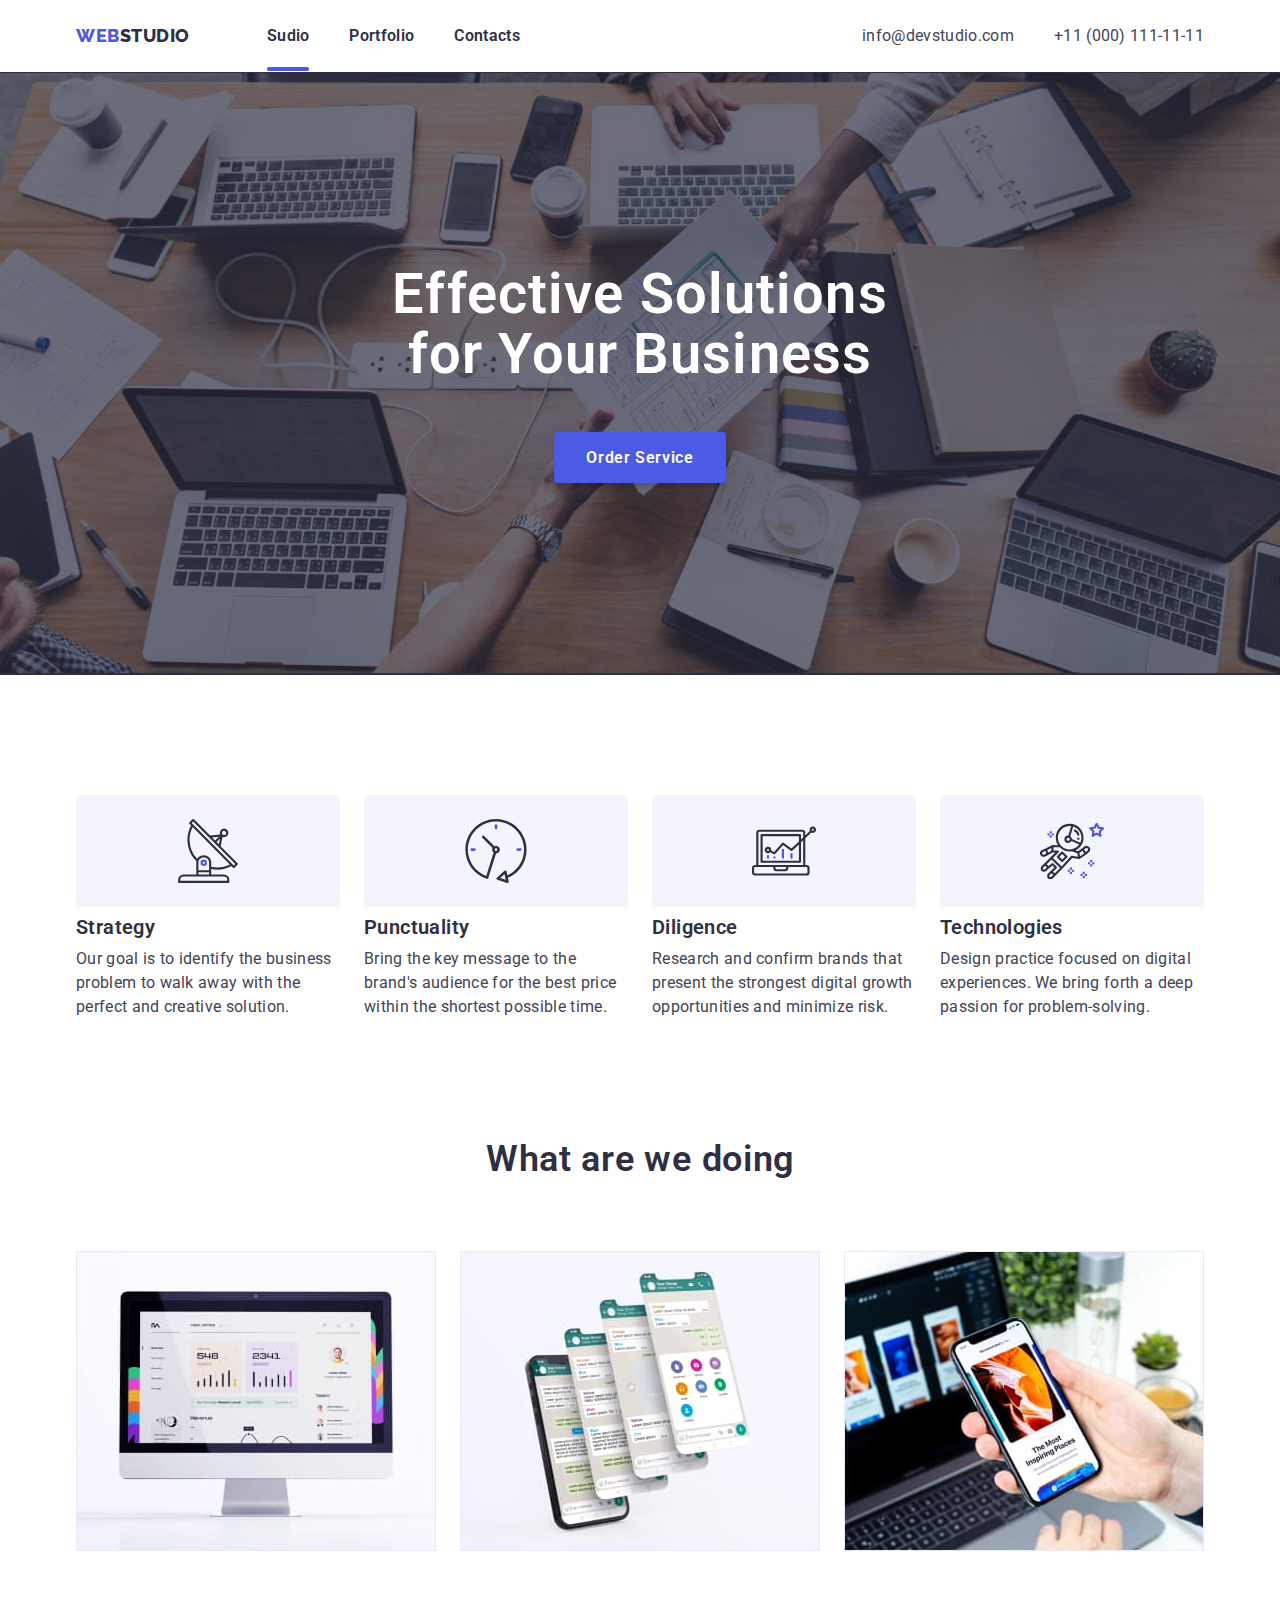
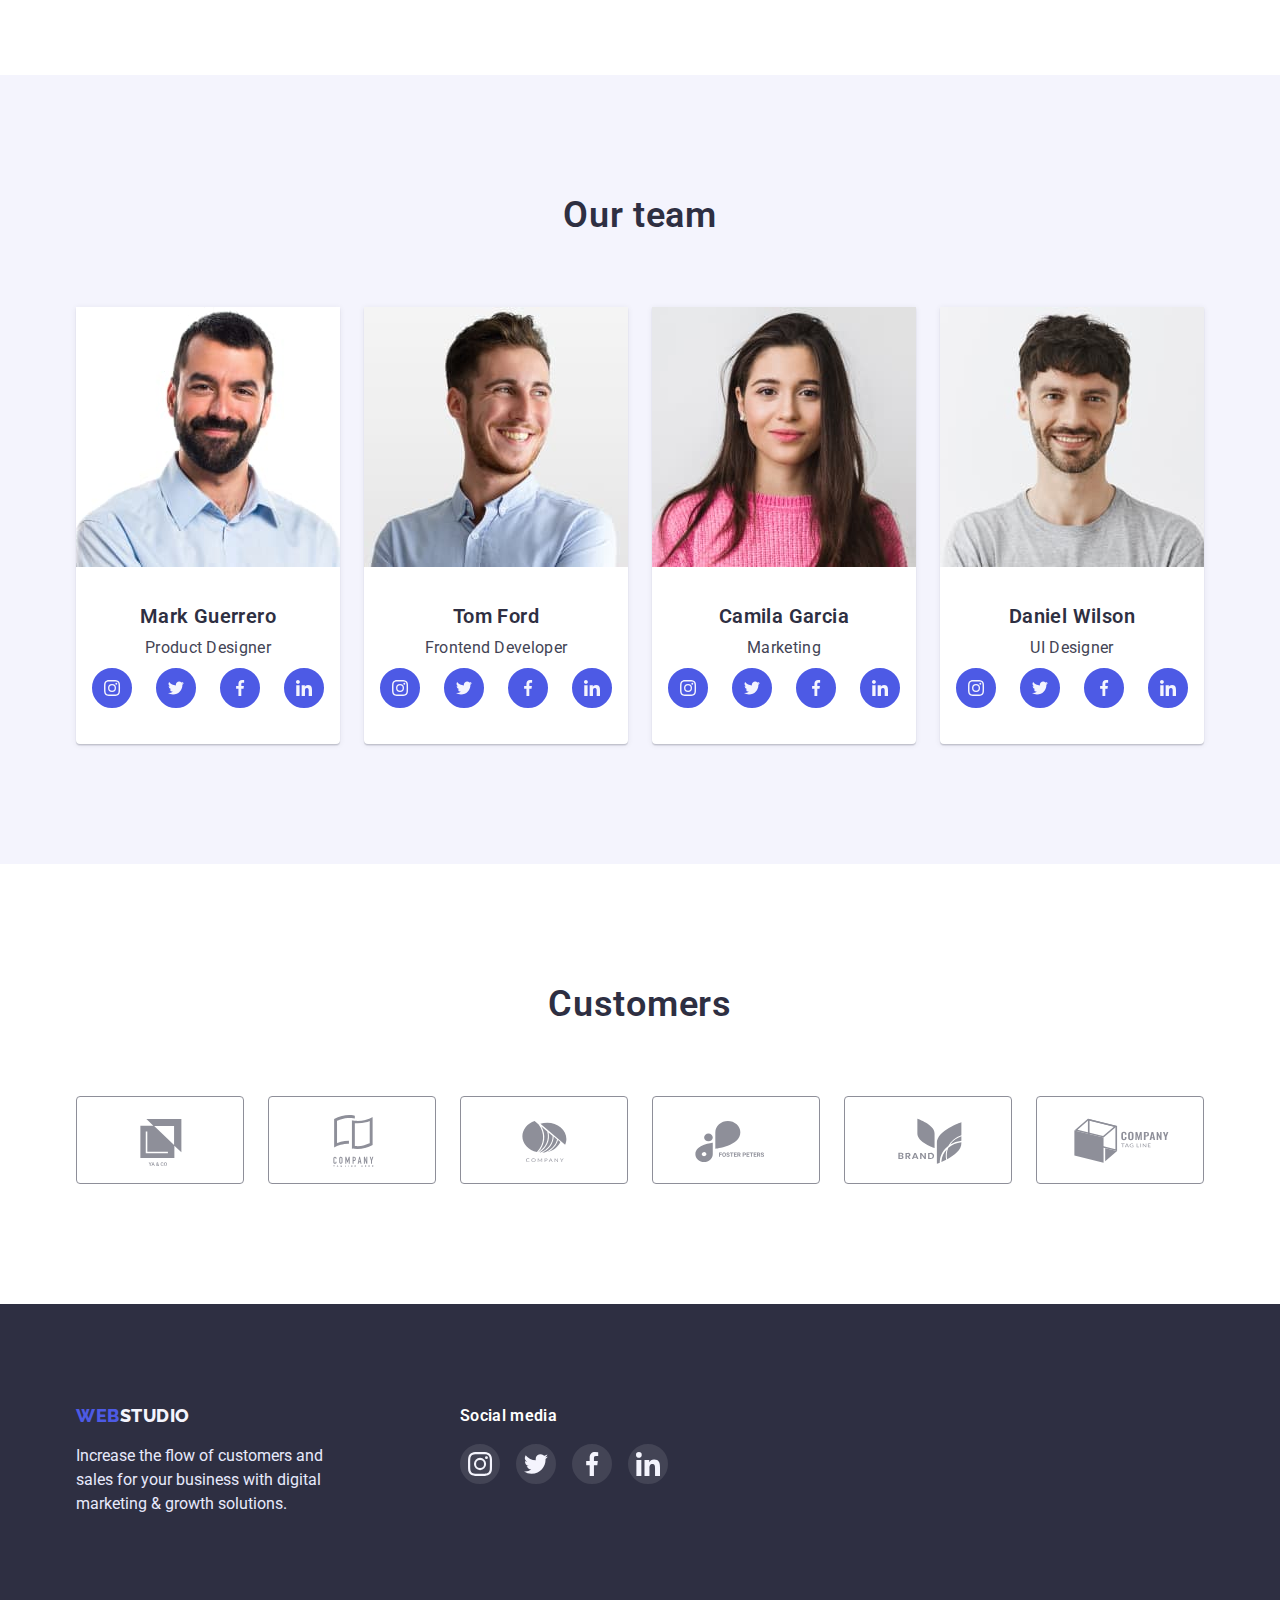
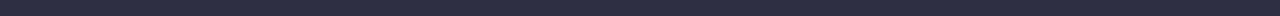
==== index.html @ a567e99f "init-01" ====
<!DOCTYPE html>
<html lang="en">
  <head>
    <meta charset="UTF-8" />
    <meta http-equiv="X-UA-Compatible" content="IE=edge" />
    <meta name="viewport" content="width=device-width, initial-scale=1.0" />
    <title>Sudio</title>
    <link rel="preconnect" href="https://fonts.googleapis.com" />
    <link rel="preconnect" href="https://fonts.gstatic.com" crossorigin />
    <link
      href="https://fonts.googleapis.com/css2?family=Raleway:wght@700&family=Roboto:wght@400;500;700;900&display=swap"
      rel="stylesheet"
    />
    <link
      rel="stylesheet"
      href="https://cdnjs.cloudflare.com/ajax/libs/modern-normalize/1.0.0/modern-normalize.min.css"
    />
    <link href="./css/styles.css" rel="stylesheet" />
  </head>
  <body>
    <!-- Header -->
    <header class="header-box">
      <div class="container flex-container">
        <nav class="nav-menu">
          <!-- Logo -->
          <a href="./index.html" class="logo"
            ><span class="accent">WEB</span>STUDIO</a
          >
          <!-- Navigation list -->
          <ul class="nav-list">
            <li>
              <a href="./index.html" class="nav-item current">Sudio</a>
            </li>
            <li><a href="./portfolio.html" class="nav-item">Portfolio</a></li>
            <li><a href="#" class="nav-item">Contacts</a></li>
          </ul>
        </nav>
        <!-- Contacts -->
        <ul class="header-conts">
          <li>
            <a href="mailto:info@devstydio.com" class="tel-mail"
              >info@devstudio.com</a
            >
          </li>
          <li>
            <a href="tel:+110001111111" class="tel-mail">+11 (000) 111-11-11</a>
          </li>
        </ul>
      </div>
    </header>

    <!-- Main: STUDIO -->

    <main>
      <!-- HERO -->
      <section class="hero-box">
        <div class="container">
          <div class="hero-content-box">
            <h1 class="hero-text">
              Effective Solutions <br />
              for Your Business
            </h1>
            <button type="button" class="order-btn" data-modal-open>
              Order Service
            </button>
          </div>
        </div>
      </section>

      <!-- Our qualities -->
      <section class="section">
        <div class="container">
          <h2 class="hidden">Our qualities</h2>
          <ul class="sect-card-list">
            <li>
              <div class="img-qualities">
                <svg class="img-qualit-icon">
                  <use href="./images/icons.svg#qualit-1"></use>
                </svg>
              </div>
              <h3 class="card-title">Strategy</h3>
              <p class="card-text qualit-p-width">
                Our goal is to identify the business problem to walk away with
                the perfect and creative solution.
              </p>
            </li>
            <li>
              <div class="img-qualities">
                <svg class="img-qualit-icon">
                  <use href="./images/icons.svg#qualit-2"></use>
                </svg>
              </div>
              <h3 class="card-title">Punctuality</h3>
              <p class="card-text qualit-p-width">
                Bring the key message to the brand's audience for the best price
                within the shortest possible time.
              </p>
            </li>
            <li>
              <div class="img-qualities">
                <svg class="img-qualit-icon">
                  <use href="./images/icons.svg#qualit-3"></use>
                </svg>
              </div>
              <h3 class="card-title">Diligence</h3>
              <p class="card-text qualit-p-width">
                Research and confirm brands that present the strongest digital
                growth opportunities and minimize risk.
              </p>
            </li>
            <li>
              <div class="img-qualities">
                <svg class="img-qualit-icon">
                  <use href="./images/icons.svg#qualit-4"></use>
                </svg>
              </div>
              <h3 class="card-title">Technologies</h3>
              <p class="card-text qualit-p-width">
                Design practice focused on digital experiences. We bring forth a
                deep passion for problem-solving.
              </p>
            </li>
          </ul>
        </div>
      </section>

      <!-- What are we doing -->
      <section class="section no-top-padding">
        <div class="container">
          <h2 class="sect-header">What are we doing</h2>

          <ul class="sect-card-list">
            <li>
              <img src="images/img-01.jpg" alt="Desktop" width="360" />
            </li>
            <li>
              <img src="images/img-02.jpg" alt="Smartphone" width="360" />
            </li>
            <li>
              <img
                src="images/img-03.jpg"
                alt="Smartphone and Laptop"
                width="360"
              />
            </li>
          </ul>
        </div>
      </section>

      <!-- Our team -->
      <section class="section bgd-cloud">
        <div class="container">
          <h2 class="sect-header">Our team</h2>

          <ul class="sect-card-list">
            <li>
              <div class="teammember">
                <img src="images/tm-01.jpg" alt="Mark Guerrero" height="260" />
                <div class="teammember-textbox">
                  <h3 class="card-title">Mark Guerrero</h3>
                  <p class="card-text">Product Designer</p>

                  <ul class="tm-icons-list">
                    <li>
                      <a href="https://www.instagram.com/">
                        <svg height="40" width="40">
                          <use href="./images/icons.svg#tm-inst"></use>
                        </svg>
                      </a>
                    </li>
                    <li>
                      <a href="https://twitter.com/">
                        <svg height="40" width="40">
                          <use href="./images/icons.svg#tm-twit"></use>
                        </svg>
                      </a>
                    </li>
                    <li>
                      <a href="https://www.facebook.com/">
                        <svg height="40" width="40">
                          <use href="./images/icons.svg#tm-fcbk"></use>
                        </svg>
                      </a>
                    </li>
                    <li>
                      <a href="https://www.linkedin.com/">
                        <svg height="40" width="40">
                          <use href="./images/icons.svg#tm-ldin"></use>
                        </svg>
                      </a>
                    </li>
                  </ul>
                </div>
              </div>
            </li>
            <li>
              <div class="teammember">
                <img src="images/tm-02.jpg" alt="Tom Ford" height="260" />
                <div class="teammember-textbox">
                  <h3 class="card-title">Tom Ford</h3>
                  <p class="card-text">Frontend Developer</p>

                  <ul class="tm-icons-list">
                    <li>
                      <a href="https://www.instagram.com/">
                        <svg height="40" width="40">
                          <use href="./images/icons.svg#tm-inst"></use>
                        </svg>
                      </a>
                    </li>
                    <li>
                      <a href="https://twitter.com/">
                        <svg height="40" width="40">
                          <use href="./images/icons.svg#tm-twit"></use>
                        </svg>
                      </a>
                    </li>
                    <li>
                      <a href="https://www.facebook.com/">
                        <svg height="40" width="40">
                          <use href="./images/icons.svg#tm-fcbk"></use>
                        </svg>
                      </a>
                    </li>
                    <li>
                      <a href="https://www.linkedin.com/">
                        <svg height="40" width="40">
                          <use href="./images/icons.svg#tm-ldin"></use>
                        </svg>
                      </a>
                    </li>
                  </ul>
                </div>
              </div>
            </li>
            <li>
              <div class="teammember">
                <img src="images/tm-03.jpg" alt="Camila Garcia" height="260" />
                <div class="teammember-textbox">
                  <h3 class="card-title">Camila Garcia</h3>
                  <p class="card-text">Marketing</p>

                  <ul class="tm-icons-list">
                    <li>
                      <a href="https://www.instagram.com/">
                        <svg height="40" width="40">
                          <use href="./images/icons.svg#tm-inst"></use>
                        </svg>
                      </a>
                    </li>
                    <li>
                      <a href="https://twitter.com/">
                        <svg height="40" width="40">
                          <use href="./images/icons.svg#tm-twit"></use>
                        </svg>
                      </a>
                    </li>
                    <li>
                      <a href="https://www.facebook.com/">
                        <svg height="40" width="40">
                          <use href="./images/icons.svg#tm-fcbk"></use>
                        </svg>
                      </a>
                    </li>
                    <li>
                      <a href="https://www.linkedin.com/">
                        <svg height="40" width="40">
                          <use href="./images/icons.svg#tm-ldin"></use>
                        </svg>
                      </a>
                    </li>
                  </ul>
                </div>
              </div>
            </li>
            <li>
              <div class="teammember">
                <img src="images/tm-04.jpg" alt="Daniel Wilson" height="260" />
                <div class="teammember-textbox">
                  <h3 class="card-title">Daniel Wilson</h3>
                  <p class="card-text">UI Designer</p>

                  <ul class="tm-icons-list">
                    <li>
                      <a href="https://www.instagram.com/">
                        <svg height="40" width="40">
                          <use href="./images/icons.svg#tm-inst"></use>
                        </svg>
                      </a>
                    </li>
                    <li>
                      <a href="https://twitter.com/">
                        <svg height="40" width="40">
                          <use href="./images/icons.svg#tm-twit"></use>
                        </svg>
                      </a>
                    </li>
                    <li>
                      <a href="https://www.facebook.com/">
                        <svg height="40" width="40">
                          <use href="./images/icons.svg#tm-fcbk"></use>
                        </svg>
                      </a>
                    </li>
                    <li>
                      <a href="https://www.linkedin.com/">
                        <svg height="40" width="40">
                          <use href="./images/icons.svg#tm-ldin"></use>
                        </svg>
                      </a>
                    </li>
                  </ul>
                </div>
              </div>
            </li>
          </ul>
        </div>
      </section>

      <!-- Customers -->
      <section class="section">
        <div class="container">
          <h2 class="sect-header">Customers</h2>
          <ul class="sect-card-list">
            <li>
              <a href="#" class="customer-card">
                <svg class="customer-logo">
                  <use href="./images/icons.svg#client-01"></use>
                </svg>
              </a>
            </li>
            <li>
              <a href="#" class="customer-card">
                <svg class="customer-logo">
                  <use href="./images/icons.svg#client-02"></use>
                </svg>
              </a>
            </li>
            <li>
              <a href="#" class="customer-card">
                <svg class="customer-logo">
                  <use href="./images/icons.svg#client-03"></use>
                </svg>
              </a>
            </li>
            <li>
              <a href="#" class="customer-card">
                <svg class="customer-logo">
                  <use href="./images/icons.svg#client-04"></use>
                </svg>
              </a>
            </li>
            <li>
              <a href="#" class="customer-card">
                <svg class="customer-logo">
                  <use href="./images/icons.svg#client-05"></use>
                </svg>
              </a>
            </li>
            <li>
              <a href="#" class="customer-card">
                <svg class="customer-logo">
                  <use href="./images/icons.svg#client-06"></use>
                </svg>
              </a>
            </li>
          </ul>
        </div>
      </section>
    </main>

    <!-- Footer -->
    <footer class="footer-box">
      <div class="container footer-flex">
        <div class="left-foot-box">
          <a href="./index.html" class="footer-logo"
            ><span class="accent">WEB</span>STUDIO</a
          >
          <p class="footer-text">
            Increase the flow of customers and sales for your business with
            digital marketing & growth solutions.
          </p>
        </div>
        <div class="sm-links-foot-box">
          <h3 class="footer-subtitle">Social media</h3>
          <ul class="foot-icons-list">
            <li>
              <a href="https://www.instagram.com/" class="foot-sm-icon">
                <svg height="40" width="40">
                  <use href="./images/icons.svg#foot-1-inst"></use>
                </svg>
              </a>
            </li>
            <li>
              <a href="https://twitter.com/" class="foot-sm-icon">
                <svg height="40" width="40">
                  <use href="./images/icons.svg#foot-2-twit"></use>
                </svg>
              </a>
            </li>
            <li>
              <a href="https://www.facebook.com/" class="foot-sm-icon">
                <svg height="40" width="40">
                  <use href="./images/icons.svg#foot-3-fcbk"></use>
                </svg>
              </a>
            </li>
            <li>
              <a href="https://www.linkedin.com/" class="foot-sm-icon">
                <svg height="40" width="40">
                  <use href="./images/icons.svg#foot-4-ldin"></use>
                </svg>
              </a>
            </li>
          </ul>
        </div>
      </div>
    </footer>

    <!-- Modal -->
    <div class="backdrop is-hidden" data-modal>
      <div class="modal">
        <button type="button" class="close-btn" data-modal-close>
          <svg height="8" width="8" class="close-cross">
            <use href="./images/icons.svg#close"></use>
          </svg>
        </button>
      </div>
    </div>
    <script src="./js/modal.js"></script>
  </body>
</html>
---- css/styles.css ----
/* --- Global styles --- */

*,
*::before,
*::after {
    box-sizing: border-box;
}

:root {
    --clr-navy-blue: #2E2F42;
    --clr-slate: #434455;
    --clr-light-slate: #8E8F99;
    --clr-iris: #4D5AE5;
    --clr-white: #ffffff;
    --clr-cloud: #F4F4FD;
    --clr-cornflower: #E7E9FC;
    --clr-success: #31D0AA;
    --font-logo: 'Raleway', sans-serif;
    --font-main: 'Roboto', sans-serif
}

body {
    font-family: var(--font-main);
    background-color: var(--clr-white);
    color: var(--clr-navy-blue);
}

.container {
    margin: 0 auto;
    padding: 0 15px;

    width: 1158px;
}

.flex-container {
    display: flex;
    justify-content: space-between;
}

.column {
    flex-direction: column;
}


.accent {
    color: var(--clr-iris);
}

.hidden {
    display: none
}

.section {
    display: flex;
    justify-content: center;

    margin: 0;
    padding: 120px 0;
}

.sect-header {
    margin: 0 0 72px 0;
    padding: 0;

    text-align: center;
    font-weight: 600;
    font-size: 36px;
    line-height: 1.1111;
    letter-spacing: 0.02em;
    color: var(--dark-navy-clr);
}

.sect-card-list {
    display: flex;
    justify-content: space-between;
    flex-wrap: wrap;
    row-gap: 48px;

    margin: 0;
    padding: 0;

    list-style-type: none;
}

.card-title {
    margin: 0 0 8px 0;
    padding: 0;

    font-weight: 600;
    font-size: 20px;
    line-height: 1.2;
    letter-spacing: 0.02em;
    color: var(--clr-navy-blue);
}

.card-text {
    margin: 0;
    padding: 0;

    font-size: 16px;
    line-height: 1.5;
    letter-spacing: 0.02em;
    color: var(--clr-slate);
}




/* - Header styles - */

.header-box {
    display: flex;
    justify-content: center;

    padding: 24px 0;

    background-color: var(--clr-white);
    box-shadow: 0px 2px 1px rgba(46, 47, 66, 0.08), 0px 1px 1px rgba(46, 47, 66, 0.16), 0px 1px 6px rgba(46, 47, 66, 0.08);
}

.nav-menu {
    display: flex;
    gap: 77px;
}

.logo {
    margin: 0;
    padding: 0;

    font-family: var(--font-logo);
    font-weight: 800;
    font-size: 18px;
    line-height: 1.3333;
    letter-spacing: 0.03em;
    text-transform: uppercase;
    color: var(--clr-navy-blue);
    text-decoration: none;
}

.nav-list {
    display: flex;
    justify-content: space-between;
    gap: 40px;

    margin: 0;
    padding: 0;

    list-style-type: none;
}

.nav-item {
    position: relative;

    text-decoration: none;
    font-weight: 600;
    font-size: 16px;
    line-height: 1.5;
    letter-spacing: 0.02em;
    color: var(--clr-navy-blue);
    
    transition: color 250ms 
    cubic-bezier(0.4, 0, 0.2, 1);
    
}

.current::after {
    content: " ";

    position: absolute;
    top: 218%;
    left: 0;

    width: 100%;
    height: 4px;

    background-color: var(--clr-iris);
    border-radius: 2px;
}

.nav-item:hover {
    color: var(--clr-iris);
    
}

.nav-item:focus {
    color: var(--clr-slate);
}

.header-conts {
    display: flex;
    justify-content: space-between;
    gap: 40px;
    
    margin: 0;

    list-style-type: none;
}

.tel-mail {
    text-decoration: none;
    font-size: 16px;
    line-height: 1.5;
    letter-spacing: 0.02em;
    color: var(--clr-slate);

    transition: color 250ms 
    cubic-bezier(0.4, 0, 0.2, 1);
}

.tel-mail:hover,
.tel-mail:focus {
    color: var(--clr-iris);
}



/* - Footer styles - */

.footer-box {
    display: flex;
    justify-content: center;

    padding: 100px 0;
    margin: 0;

    background: var(--clr-navy-blue);
}

.left-foot-box {
    margin: 0;
    padding: 0;
}

.footer-flex {
    display: flex;
}

.footer-logo {
    font-family: var(--font-logo);
    font-weight: 800;
    font-size: 18px;
    line-height: 1.3333;
    letter-spacing: 0.03em;
    text-transform: uppercase;
    color: var(--clr-cloud);
    text-decoration: none;
}

.footer-text {
    margin: 16px 0 0 0;

    width: 264px;

    font-size: 16px;
    line-height: 1.5;
    color: var(--clr-cornflower);
}

.sm-links-foot-box {
    margin: 0 0 0 120px;
    padding: 0;
}

.footer-subtitle {
    margin: 0;
    padding: 0;

    font-weight: 600;
    font-size: 16px;
    line-height: 1.5;
    letter-spacing: 0.02em;
    color: var(--clr-white);
}

.foot-icons-list {
    display: flex;
    gap: 16px;
    
    margin: 16px 0 0 0;
    padding: 0;

    list-style-type: none;
}

.foot-sm-icon {
    fill: rgba(255, 255, 255, 0.1);

    transition: fill 250ms 
    cubic-bezier(0.4, 0, 0.2, 1);
}

.foot-sm-icon:hover, 
.foot-sm-icon:focus {
    fill: var(--clr-success);
}






/* --- Studio Styles --- */


/* HERO Section Styles */

.hero-box {
    display: flex;
    justify-content: center;

    margin: 0;
    padding: 192px 0;

    background-color: var(--clr-navy-blue);
    background-image: 
    linear-gradient(
        to right,
        rgba(46, 47, 66, 0.7),
        rgba(46, 47, 66, 0.7)
    ),
    url(../images/hero-bgd.jpg);
    background-repeat: no-repeat;
    background-position: center;
    
    
}


.hero-content-box {
    display: flex;
    flex-direction: column;
    align-items: center;
}

.hero-text {
    margin: 0;
    padding: 0;

    font-weight: 600;
    font-size: 56px;
    line-height: 1.0714;
    letter-spacing: 0.02em;
    text-align: center;
    color: var(--clr-white);
}

.order-btn {
    padding: 16px 32px;
    margin: 48px 0 0 0;

    background: var(--clr-iris);
    box-shadow: 0px 4px 4px rgba(0, 0, 0, 0.15);
    border-radius: 4px;
    border: none;

    font-weight: 600;
    font-size: 16px;
    line-height: 1.1875;
    letter-spacing: 0.04em;
    color: var(--clr-white);
    font-family: 'Roboto', sans-serif;

    cursor: pointer;

    transition:
    background-color 250ms 
    cubic-bezier(0.4, 0, 0.2, 1);
}

.order-btn:hover {
    background-color: #404BBF;
}



/* Qualities Section Styles */

.qualit-p-width {
    width: 264px;
}

.img-qualities {
    display: flex;
    align-items: center;
    justify-content: center;

    margin: 0 0 8px 0;
    padding: 0;

    width: 264px;
    height: 112px;

    background-color: var(--clr-cloud);
    border-radius: 4px;
    
    
}

.img-qualit-icon {
    width: 64px;
    height: 64px;
}



/* WeDoing Section Styles */

.no-top-padding {
    padding-top: 0;
}


/* Team Section Styles */

.bgd-cloud {
    background-color: var(--clr-cloud);
}

.teammember {
    padding: 0 0 32px 0;

    width: 264px;

    background: var(--clr-white);
    box-shadow: 0px 1px 6px rgba(46, 47, 66, 0.08), 0px 1px 1px rgba(46, 47, 66, 0.16), 0px 2px 1px rgba(46, 47, 66, 0.08);
    border-radius: 0px 0px 4px 4px;
    
}

.teammember-textbox {
    display: flex;
    flex-direction: column;
    justify-content: center;
    align-items: center;

    margin: 32px 0 0 0;
}

.tm-icons-list {
    display: flex;
    gap: 24px;

    margin: 8px 0 0 0;
    padding: 0;
    
    list-style-type: none;
}





/* Customers Section Styles */

.customer-card {
    display: flex;
    align-items: center;
    justify-content: center;

    margin: 0;
    padding: 0;

    width: 168px;
    height: 88px;

    border: 1px solid var(--clr-light-slate);
    border-radius: 4px;
    fill: var(--clr-light-slate);

    cursor: pointer;
    
    transition: 
    border 250ms 
    cubic-bezier(0.4, 0, 0.2, 1), 
    fill 250ms 
    cubic-bezier(0.4, 0, 0.2, 1);
}

.customer-card:hover, 
.customer-card:focus {
    border: 1px solid var(--clr-iris);
    fill: var(--clr-iris);
}

.customer-logo {
    width: 104px;
    height: 56px;
}







/* --- Portfolio Styles --- */

.port-top-padding {
    padding-top: 96px;
}

.filter-box {
    display: flex;
    justify-content: center;

    margin: 0 0 72px 0;
    padding: 0;
}

.filter {
    display: flex;
    justify-content: space-between;
    gap: 24px;

    margin: 0;
    padding: 0;

    list-style-type: none;
}

.filter-btn {
    padding: 8px 16px;
    margin: 0;

    background: var(--clr-cloud);
    border: 1px solid var(--clr-cornflower);
    border-radius: 4px;
    border: none;

    color: var(--clr-iris);
    font-family: var(--font-main);
    text-align: center;
    letter-spacing: 0.04em;
    font-weight: 600;
    font-size: 16px;
    line-height: 1.5;

    cursor: pointer;
    
    transition: 
    background-color 250ms 
    cubic-bezier(0.4, 0, 0.2, 1), 
    color 250ms 
    cubic-bezier(0.4, 0, 0.2, 1), 
    box-shadow 250ms 
    cubic-bezier(0.4, 0, 0.2, 1);

}

.filter-btn:hover {
    background-color: var(--clr-iris);
    color: var(--clr-white);
    box-shadow: 0px 3px 1px rgba(0, 0, 0, 0.1), 0px 2px 1px rgba(0, 0, 0, 0.08), 0px 2px 2px rgba(0, 0, 0, 0.12);
}

.port-item {
    margin: 0;
    padding: 0;

    border: 0.5px solid #F4F4FD;
    box-shadow: 0px 1px 6px rgba(46, 47, 66, 0.08);
    
    transition: box-shadow 250ms 
    cubic-bezier(0.4, 0, 0.2, 1);
    transition: transform 250ms 
    cubic-bezier(0.4, 0, 0.2, 1);
}

.port-item:hover,
.port-item:focus {
    box-shadow:
        0px 1px 6px rgba(46, 47, 66, 0.08),
        0px 1px 1px rgba(46, 47, 66, 0.16),
        0px 2px 1px rgba(46, 47, 66, 0.08);
}

.port-link {
    text-decoration: none;
}

.port-item-imgbox {
    position: relative;
    overflow: hidden;
    height: 300px;
}


.port-item-textbox {
    margin: 0;
    padding: 32px 0 32px 16px;
}

.port-thumb {
    position: absolute;
    top: 0;
    left: 0;

    width: 360px;
    height: 300px;

    background: var(--clr-iris);

    transform: translateY(100%);
    transition: transform 250ms 
        cubic-bezier(0.4, 0, 0.2, 1);
}

.port-item:hover .port-thumb,
.port-item:focus .port-thumb {
    transform: translateY(0%);
}

.port-thumb-text {
    margin: 0;
    padding: 40px 32px;

    font-size: 16px;
    line-height: 1.5;
    color: var(--clr-cloud);
}





/* --- Modal --- */

.backdrop {
    position: fixed;
    top: 0;
    left: 0;

    width: 100%;
    height: 100%;

    background-color: rgba(46, 47, 66, 0.4);

    transform: scaleY(100%);
    transition: transform 250ms 
    cubic-bezier(0.4, 0, 0.2, 1);
}

.backdrop.is-hidden {
    opacity: 0;
    pointer-events: none;
    visibility: hidden;
    transform: scaleY(0%);
}

.modal {
    position: absolute;
    top: 50%;
    left: 50%;
    transform: translate(-50%, -50%);

    min-width: 408px;
    min-height: 576px;

    background-color: #FCFCFC;
    box-shadow: 0px 1px 1px rgba(0, 0, 0, 0.14),
    0px 1px 3px rgba(0, 0, 0, 0.12),
    0px 2px 1px rgba(0, 0, 0, 0.2);
    border-radius: 4px;
}

.close-btn {
    position: absolute;
    top: 24px;
    right: 24px;

    width: 24px;
    height: 24px;

    background-color: var(--clr-cornflower);
    border: 1px solid rgba(0, 0, 0, 0.1);
    border-radius: 12px;

    cursor: pointer;
}

.close-cross {
    position: absolute;
    top: 50%;
    left: 50%;
    transform: translate(-50%, -50%);
}
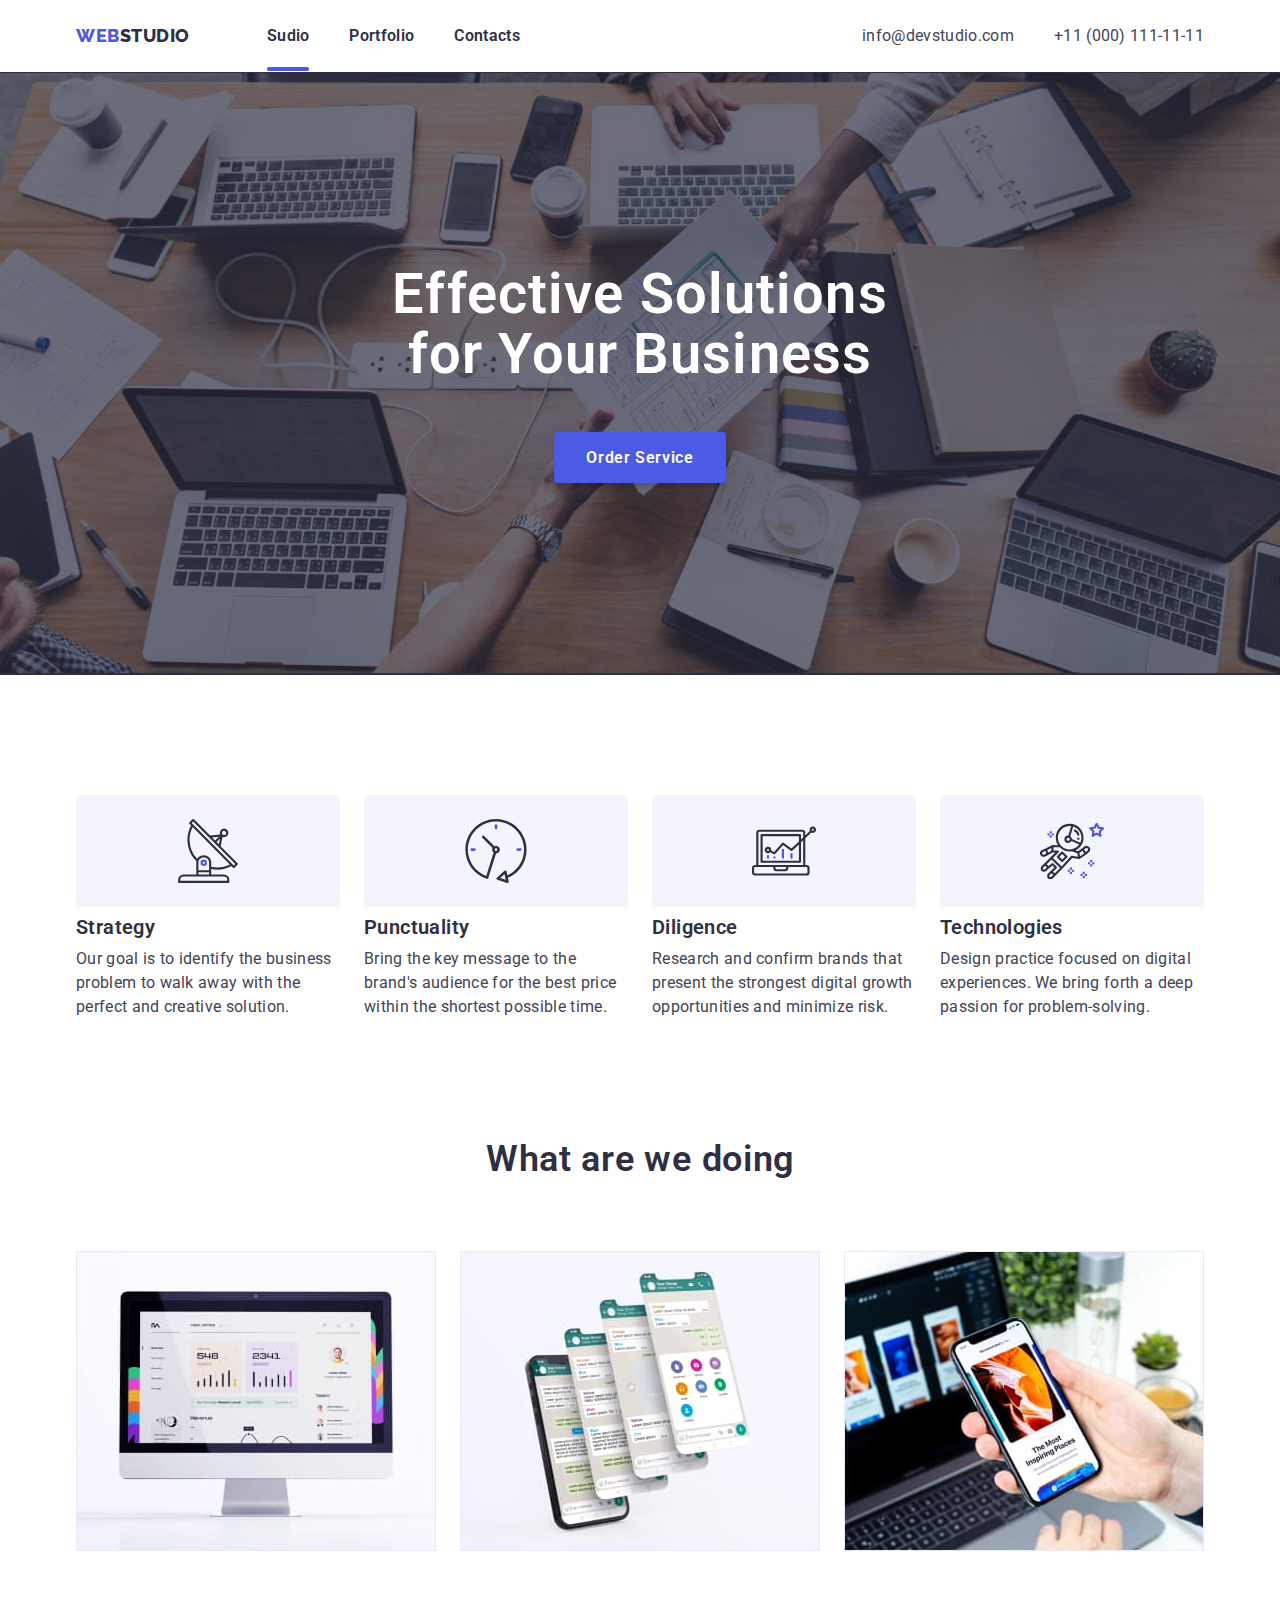
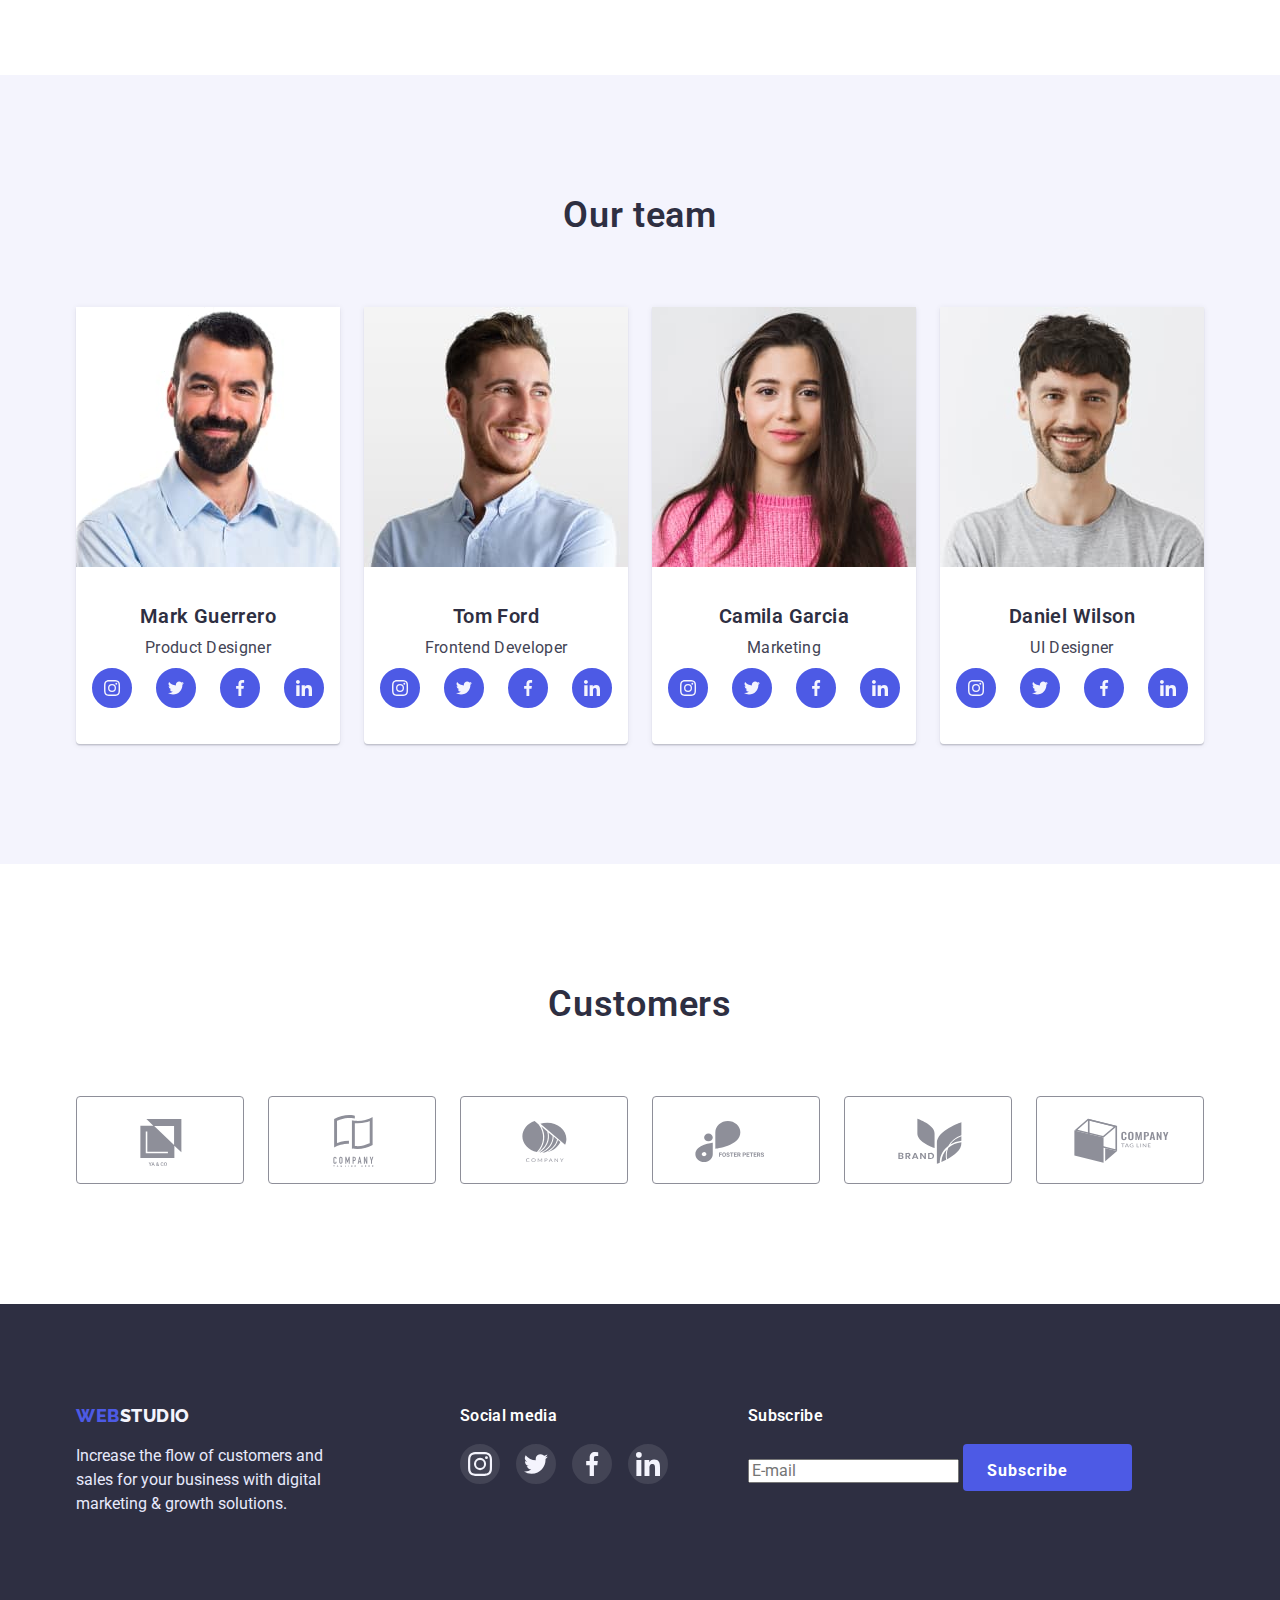
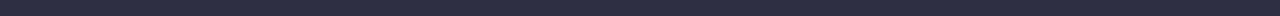
==== commit 5c7182ec: "modal-02" ====
--- a/index.html
+++ b/index.html
@@ -414,6 +414,16 @@
             </li>
           </ul>
         </div>
+        <form>
+          <label for="foot-mail" class="subscribe-label"> Subscribe </label>
+          <input
+            type="email"
+            name="email"
+            placeholder="E-mail"
+            id="foot-mail"
+          />
+          <button type="submit" class="subscribe-btn">Subscribe</button>
+        </form>
       </div>
     </footer>
 
@@ -425,6 +435,39 @@
             <use href="./images/icons.svg#close"></use>
           </svg>
         </button>
+
+        <form class="form">
+          <div class="form-group" role="group" aria-labelledby="modal-title">
+            <p id="modal-title" class="modal-title">
+              Leave your contacts and we will call you back
+            </p>
+            <label>
+              Name
+              <input type="text" name="username" class="form-elem" />
+            </label>
+            <label>
+              Phone
+              <input type="tel" name="tel" class="form-elem" />
+            </label>
+            <label>
+              Email
+              <input type="email" name="email" class="form-elem" />
+            </label>
+            <label>
+              Feedback
+              <textarea
+                name="feedback"
+                rows="5"
+                placeholder="Type your message here..."
+                class="form-elem"
+              ></textarea>
+            </label>
+            <input type="checkbox" name="privacy-policy" value="accept" />
+            I accept the terms and conditions of the Privacy Policy
+          </div>
+
+          <button type="submit">Subscribe</button>
+        </form>
       </div>
     </div>
     <script src="./js/modal.js"></script>
--- a/css/styles.css
+++ b/css/styles.css
@@ -258,7 +258,7 @@
 }
 
 .sm-links-foot-box {
-    margin: 0 0 0 120px;
+    margin: 0 80px 0 120px;
     padding: 0;
 }
 
@@ -294,6 +294,59 @@
 .foot-sm-icon:focus {
     fill: var(--clr-success);
 }
+
+.subscribe-label {
+    display: flex;
+    flex-direction: column;
+
+    margin: 0 0 16px 0;
+
+    font-weight: 600;
+    font-size: 16px;
+    line-height: 1.5;
+    letter-spacing: 0.02em;
+    color: var(--clr-white);
+}
+
+.subscribe-btn {
+    padding: 8px 24px;
+    margin: 0;
+
+    background: var(--clr-iris);
+    border-radius: 4px;
+    border: none;
+
+    font-weight: 700;
+    font-size: 16px;
+    line-height: 1.5;
+    letter-spacing: 0.06em;
+    color: var(--clr-white);
+    font-family: 'Roboto', sans-serif;
+
+    cursor: pointer;
+
+    transition:
+        background-color 250ms cubic-bezier(0.4, 0, 0.2, 1);
+}
+
+.subscribe-btn::after {
+    content: "";
+    display: inline-block;
+
+    width: 24px;
+    height: 24px;
+
+    margin: 0 0 0 16px;
+
+    background-image: url(../images/icons.svg#subscr-btn);
+    
+}
+
+.subscribe-btn:hover {
+    background-color: #404BBF;
+}
+
+
 
 
 
@@ -654,8 +707,10 @@
     left: 50%;
     transform: translate(-50%, -50%);
 
-    min-width: 408px;
-    min-height: 576px;
+    padding: 24px;
+
+    width: 408px;
+    height: 576px;
 
     background-color: #FCFCFC;
     box-shadow: 0px 1px 1px rgba(0, 0, 0, 0.14),
@@ -686,10 +741,40 @@
     transform: translate(-50%, -50%);
 }
 
-
-
-
-
-
-
-
+.close-btn:hover, 
+.close-btn:focus {
+    box-shadow: 
+    0px 1px 6px rgba(46, 47, 66, 0.08), 
+    0px 1px 1px rgba(46, 47, 66, 0.16), 
+    0px 2px 1px rgba(46, 47, 66, 0.08);
+}
+
+.form {
+
+}
+
+.form-group {
+   
+}
+
+.modal-title {
+    margin: 48px 0 0 0;
+
+    text-align: center;
+    font-weight: 600;
+    font-size: 16px;
+    line-height: 1.5;
+    letter-spacing: 0.02em;
+}
+
+.form-elem {
+    display: flex;
+}
+
+
+
+
+
+
+
+
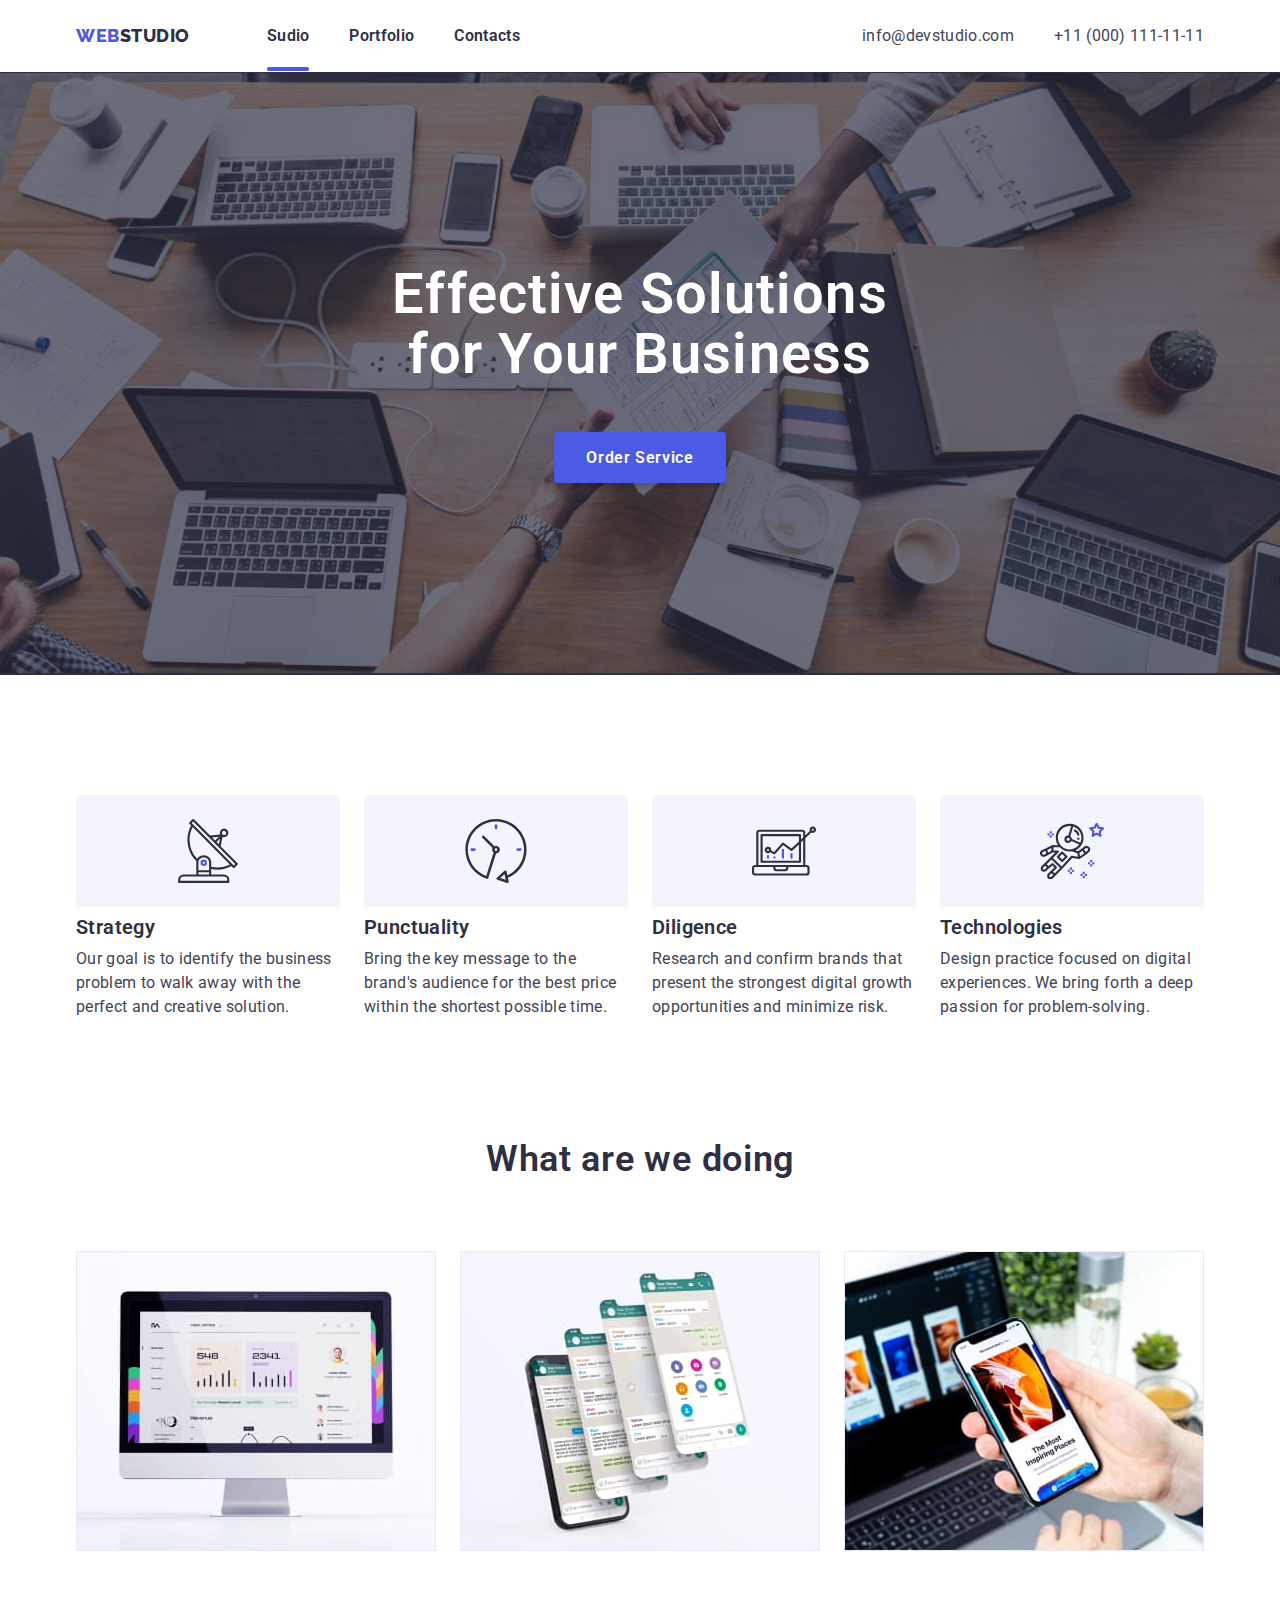
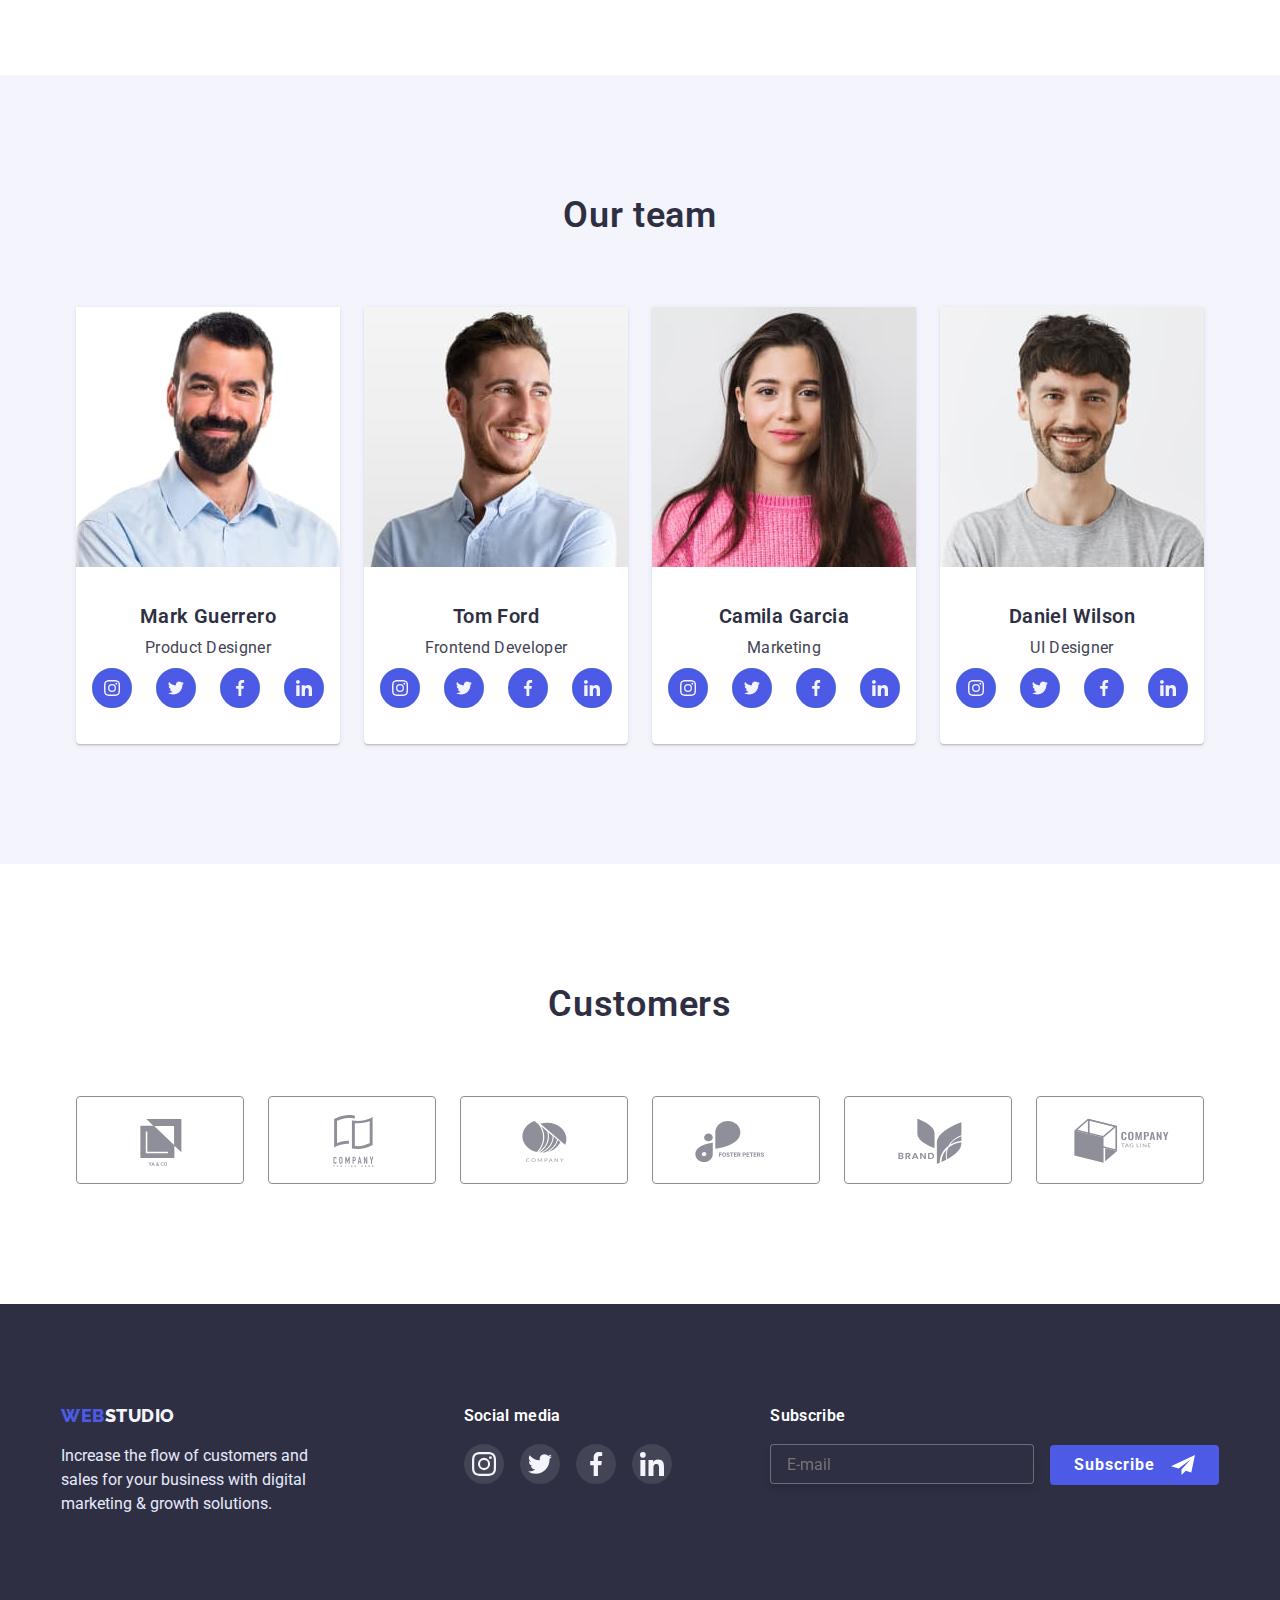
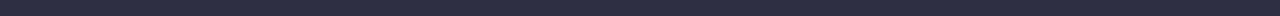
==== commit 34955b53: "footer-01" ====
--- a/index.html
+++ b/index.html
@@ -414,15 +414,23 @@
             </li>
           </ul>
         </div>
-        <form>
+        <form class="foot-form">
           <label for="foot-mail" class="subscribe-label"> Subscribe </label>
           <input
             type="email"
             name="email"
             placeholder="E-mail"
             id="foot-mail"
+            class="subscribe-input"
           />
-          <button type="submit" class="subscribe-btn">Subscribe</button>
+          <button type="submit" class="subscribe-btn">
+            <div class="subscr-btn-cont">
+              Subscribe
+              <svg height="24" width="24" class="subscribe-btn-img">
+                <use href="./images/icons.svg#subscr"></use>
+              </svg>
+            </div>
+          </button>
         </form>
       </div>
     </footer>
@@ -465,6 +473,15 @@
             <input type="checkbox" name="privacy-policy" value="accept" />
             I accept the terms and conditions of the Privacy Policy
           </div>
+          <svg height="24" width="18">
+            <use href="./images/icons.svg#mail"></use>
+          </svg>
+          <svg height="24" width="18">
+            <use href="./images/icons.svg#phone"></use>
+          </svg>
+          <svg height="24" width="18">
+            <use href="./images/icons.svg#user"></use>
+          </svg>
 
           <button type="submit">Subscribe</button>
         </form>
--- a/css/styles.css
+++ b/css/styles.css
@@ -229,11 +229,13 @@
 
 .left-foot-box {
     margin: 0;
-    padding: 0;
+    padding: 0 40px 0 0;
 }
 
 .footer-flex {
     display: flex;
+    justify-content: space-between;
+    padding: 0;
 }
 
 .footer-logo {
@@ -258,7 +260,7 @@
 }
 
 .sm-links-foot-box {
-    margin: 0 80px 0 120px;
+    margin: 0;
     padding: 0;
 }
 
@@ -295,6 +297,11 @@
     fill: var(--clr-success);
 }
 
+.foot-form {
+    margin: 0;
+    padding: 0;
+}
+
 .subscribe-label {
     display: flex;
     flex-direction: column;
@@ -306,11 +313,22 @@
     line-height: 1.5;
     letter-spacing: 0.02em;
     color: var(--clr-white);
+}
+
+.subscribe-input {
+    padding: 0 0 0 16px;
+    width: 264px;
+    height: 40px;
+
+    background-color: var(--clr-navy-blue);
+    border: 1px solid rgba(255, 255, 255, 0.3);
+    filter: drop-shadow(0px 4px 4px rgba(0, 0, 0, 0.15));
+    border-radius: 4px;
 }
 
 .subscribe-btn {
     padding: 8px 24px;
-    margin: 0;
+    margin: 0 0 0 12px;
 
     background: var(--clr-iris);
     border-radius: 4px;
@@ -323,23 +341,20 @@
     color: var(--clr-white);
     font-family: 'Roboto', sans-serif;
 
+    fill: var(--clr-white);
+
     cursor: pointer;
 
     transition:
         background-color 250ms cubic-bezier(0.4, 0, 0.2, 1);
 }
 
-.subscribe-btn::after {
-    content: "";
-    display: inline-block;
-
-    width: 24px;
-    height: 24px;
-
-    margin: 0 0 0 16px;
-
-    background-image: url(../images/icons.svg#subscr-btn);
-    
+.subscr-btn-cont {
+    display: flex;
+    gap: 16px;
+
+    margin: 0;
+    padding: 0;
 }
 
 .subscribe-btn:hover {
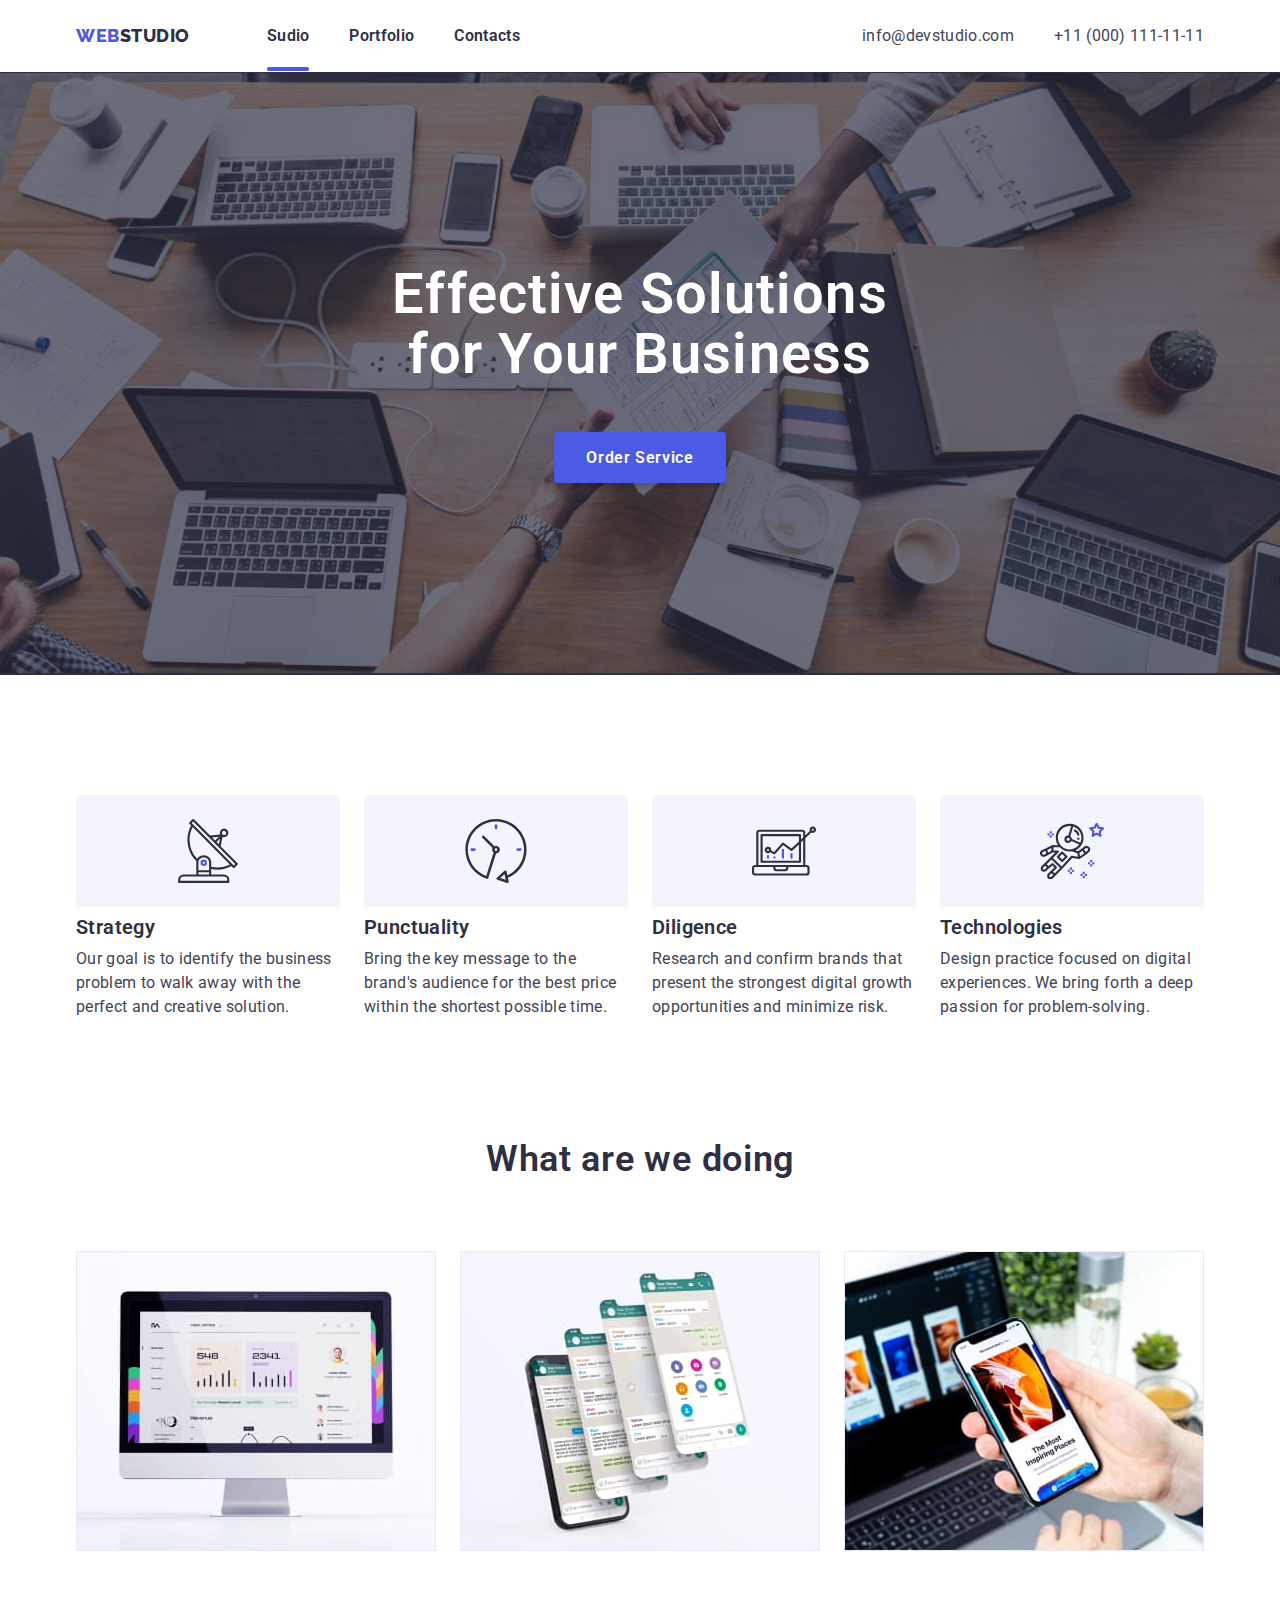
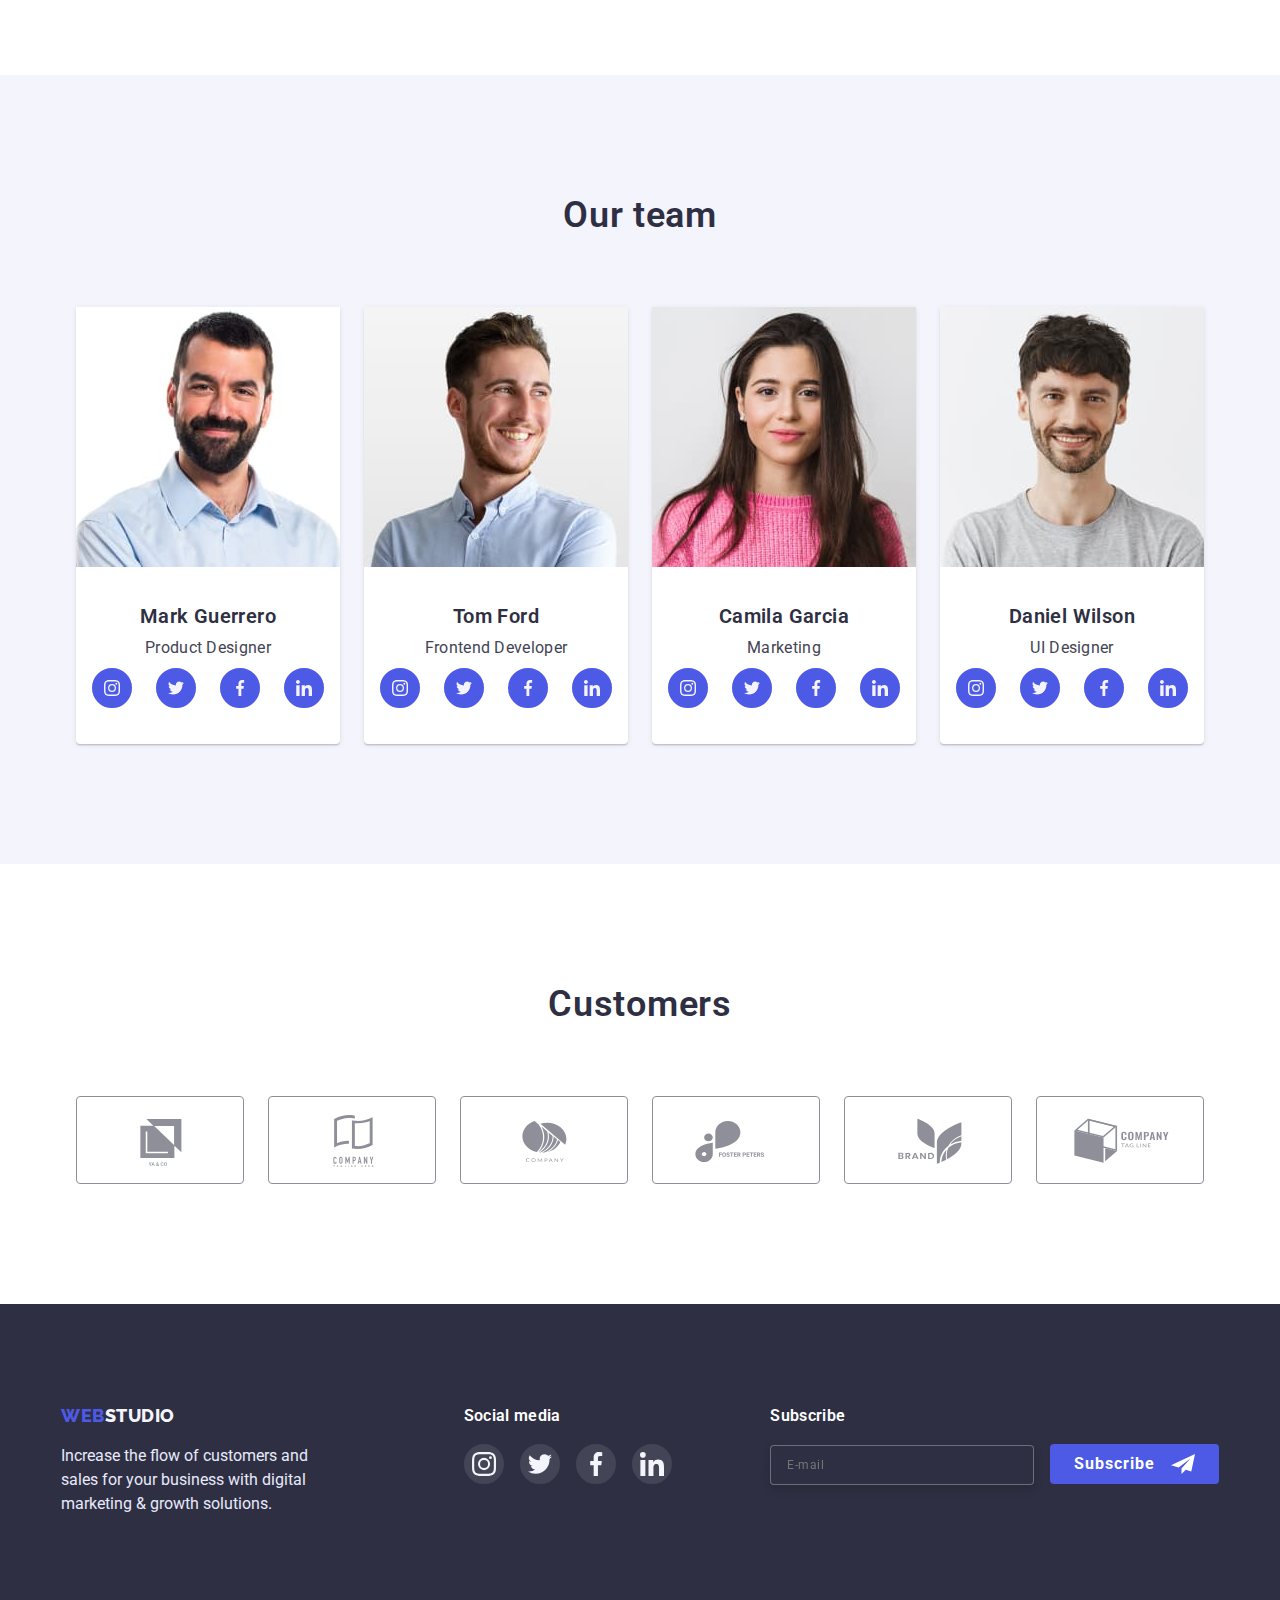
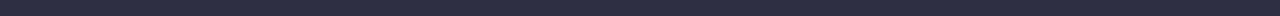
==== commit 882ef945: "modal-03" ====
--- a/index.html
+++ b/index.html
@@ -449,41 +449,37 @@
             <p id="modal-title" class="modal-title">
               Leave your contacts and we will call you back
             </p>
-            <label>
+            <label class="form-label">
               Name
               <input type="text" name="username" class="form-elem" />
             </label>
-            <label>
+            <label class="form-label">
               Phone
               <input type="tel" name="tel" class="form-elem" />
             </label>
-            <label>
+            <label class="form-label">
               Email
               <input type="email" name="email" class="form-elem" />
             </label>
-            <label>
-              Feedback
+            <label class="form-label">
+              Comment
               <textarea
                 name="feedback"
                 rows="5"
-                placeholder="Type your message here..."
+                placeholder="Text input"
                 class="form-elem"
               ></textarea>
             </label>
+          </div>
+          <div class="modal-checkbox">
             <input type="checkbox" name="privacy-policy" value="accept" />
-            I accept the terms and conditions of the Privacy Policy
+            <p class="modal-checkbox">
+              I accept the terms and conditions of the
+              <a href="#" class="privacy-policy-link"> Privacy Policy</a>
+            </p>
           </div>
-          <svg height="24" width="18">
-            <use href="./images/icons.svg#mail"></use>
-          </svg>
-          <svg height="24" width="18">
-            <use href="./images/icons.svg#phone"></use>
-          </svg>
-          <svg height="24" width="18">
-            <use href="./images/icons.svg#user"></use>
-          </svg>
-
-          <button type="submit">Subscribe</button>
+
+          <button type="submit" class="order-btn">Send</button>
         </form>
       </div>
     </div>
--- a/css/styles.css
+++ b/css/styles.css
@@ -324,6 +324,12 @@
     border: 1px solid rgba(255, 255, 255, 0.3);
     filter: drop-shadow(0px 4px 4px rgba(0, 0, 0, 0.15));
     border-radius: 4px;
+
+    font-weight: 400;
+    font-size: 12px;
+    line-height: 24px;
+    letter-spacing: 0.04em;
+    color: rgba(255, 255, 255, 0.6);
 }
 
 .subscribe-btn {
@@ -402,7 +408,7 @@
 }
 
 .hero-text {
-    margin: 0;
+    margin: 0 0 24px 0;
     padding: 0;
 
     font-weight: 600;
@@ -415,7 +421,9 @@
 
 .order-btn {
     padding: 16px 32px;
-    margin: 48px 0 0 0;
+    margin: 24px 0 0 0;
+
+    min-width: 170px;
 
     background: var(--clr-iris);
     box-shadow: 0px 4px 4px rgba(0, 0, 0, 0.15);
@@ -782,14 +790,53 @@
     letter-spacing: 0.02em;
 }
 
+.form-label {
+    font-size: 12px;
+    line-height: 1.167;
+    letter-spacing: 0.01em;
+    color: var(--clr-light-slate);
+}
+
 .form-elem {
     display: flex;
-}
-
-
-
-
-
-
-
-
+
+    padding: 8px 16px;
+
+    width: 360px;
+
+    font-size: 12px;
+    line-height: 1.167;
+    letter-spacing: 0.01em;
+    color: rgba(117, 117, 117, 0.5);
+}
+
+.modal-checkbox {
+    display: flex;
+    flex-direction: row;
+
+    margin: 16px 0 0 8px;
+    padding: 0;
+
+    font-weight: 400;
+    font-size: 12px;
+    line-height: 16px;
+    letter-spacing: 0.04em;
+    color: #757575;;
+}
+
+.privacy-policy-link {
+    margin: 0;
+    padding: 0;
+
+    text-decoration: none;
+    color: var(--clr-iris);
+}
+
+
+
+
+
+
+
+
+
